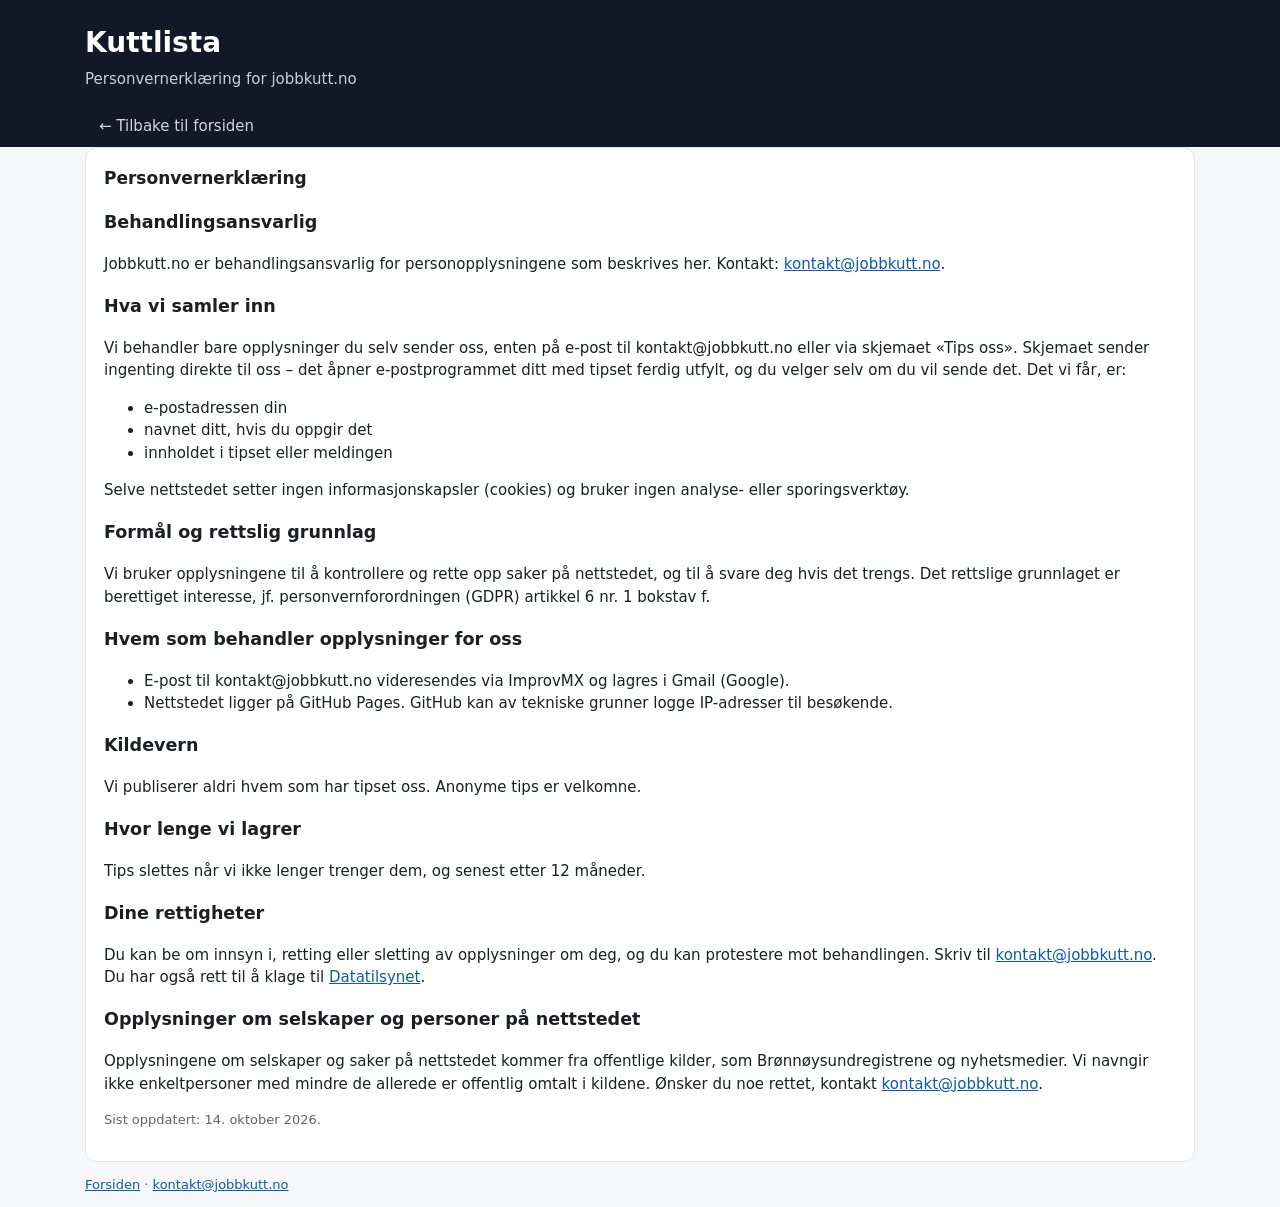
==== personvern.html @ ba42c5c5 "Legg til personvernerklæring Co-authored-by: jobbkutt-dev <jobbkutt-dev@users.noreply.github.com>" ====
<!doctype html><html lang="nb"><head><meta charset="utf-8"><meta name="viewport" content="width=device-width,initial-scale=1">
<title>Personvernerklæring – Kuttlista</title><link rel="stylesheet" href="style.css"></head><body>
<header><div class="wrap"><h1><a href="./" style="color:inherit;text-decoration:none">Kuttlista</a></h1><p>Personvernerklæring for jobbkutt.no</p>
<nav><a href="./">← Tilbake til forsiden</a></nav></div></header>
<main class="wrap"><div class="panel">
<h2>Personvernerklæring</h2>
<h3>Behandlingsansvarlig</h3>
<p>Jobbkutt.no er behandlingsansvarlig for personopplysningene som beskrives her. Kontakt: <a href="mailto:kontakt@jobbkutt.no">kontakt@jobbkutt.no</a>.</p>
<h3>Hva vi samler inn</h3>
<p>Vi behandler bare opplysninger du selv sender oss, enten på e-post til kontakt@jobbkutt.no eller via skjemaet «Tips oss». Skjemaet sender ingenting direkte til oss – det åpner e-postprogrammet ditt med tipset ferdig utfylt, og du velger selv om du vil sende det. Det vi får, er:</p>
<ul><li>e-postadressen din</li><li>navnet ditt, hvis du oppgir det</li><li>innholdet i tipset eller meldingen</li></ul>
<p>Selve nettstedet setter ingen informasjonskapsler (cookies) og bruker ingen analyse- eller sporingsverktøy.</p>
<h3>Formål og rettslig grunnlag</h3>
<p>Vi bruker opplysningene til å kontrollere og rette opp saker på nettstedet, og til å svare deg hvis det trengs. Det rettslige grunnlaget er berettiget interesse, jf. personvernforordningen (GDPR) artikkel 6 nr. 1 bokstav f.</p>
<h3>Hvem som behandler opplysninger for oss</h3>
<ul><li>E-post til kontakt@jobbkutt.no videresendes via ImprovMX og lagres i Gmail (Google).</li>
<li>Nettstedet ligger på GitHub Pages. GitHub kan av tekniske grunner logge IP-adresser til besøkende.</li></ul>
<h3>Kildevern</h3>
<p>Vi publiserer aldri hvem som har tipset oss. Anonyme tips er velkomne.</p>
<h3>Hvor lenge vi lagrer</h3>
<p>Tips slettes når vi ikke lenger trenger dem, og senest etter 12 måneder.</p>
<h3>Dine rettigheter</h3>
<p>Du kan be om innsyn i, retting eller sletting av opplysninger om deg, og du kan protestere mot behandlingen. Skriv til <a href="mailto:kontakt@jobbkutt.no">kontakt@jobbkutt.no</a>. Du har også rett til å klage til <a href="https://www.datatilsynet.no">Datatilsynet</a>.</p>
<h3>Opplysninger om selskaper og personer på nettstedet</h3>
<p>Opplysningene om selskaper og saker på nettstedet kommer fra offentlige kilder, som Brønnøysundregistrene og nyhetsmedier. Vi navngir ikke enkeltpersoner med mindre de allerede er offentlig omtalt i kildene. Ønsker du noe rettet, kontakt <a href="mailto:kontakt@jobbkutt.no">kontakt@jobbkutt.no</a>.</p>
<p class="note">Sist oppdatert: 14. oktober 2026.</p>
</div></main><footer class="wrap"><p class="note"><a href="./">Forsiden</a> · <a href="mailto:kontakt@jobbkutt.no">kontakt@jobbkutt.no</a></p></footer></body></html>
---- style.css ----
:root{--bg:#f6f7f9;--fg:#1b1f24;--mut:#5d6672;--acc:#c8102e;--card:#fff;--bd:#e3e6ea}
*{box-sizing:border-box}body{margin:0;font:15px/1.5 system-ui,-apple-system,"Segoe UI",Roboto,sans-serif;background:var(--bg);color:var(--fg)}
.wrap{max-width:1150px;margin:0 auto;padding:0 20px}header{background:#111827;color:#fff;padding:22px 0 0}header h1{margin:0;font-size:28px}header p{color:#c9ced6;margin:4px 0 14px}
nav{display:flex;gap:4px;flex-wrap:wrap}nav a{color:#d1d5db;text-decoration:none;padding:10px 14px;border-radius:8px 8px 0 0}nav a.on{background:var(--bg);color:var(--fg);font-weight:600}
.tag{font-size:11px;background:var(--acc);color:#fff;padding:2px 7px;border-radius:99px;vertical-align:middle;letter-spacing:.05em}
.tab{display:none;padding:24px 0}.tab.on{display:block}
.cards{display:grid;grid-template-columns:repeat(auto-fit,minmax(200px,1fr));gap:14px}.card,.panel{background:var(--card);border:1px solid var(--bd);border-radius:12px;padding:18px}
.card .n{font-size:32px;font-weight:700}.card .l{color:var(--mut);font-size:13px}.grid2{display:grid;grid-template-columns:1fr 1fr;gap:14px;margin-top:14px}@media(max-width:800px){.grid2{grid-template-columns:1fr}}
h2{font-size:17px;margin:0 0 10px}.latest{list-style:none;padding:0;margin:0}.latest li{padding:8px 0;border-bottom:1px solid var(--bd)}.latest small{color:var(--mut)}
.bar{display:flex;align-items:center;gap:8px;margin:6px 0;font-size:13px}.bar span:first-child{width:170px}.bar i{display:block;height:12px;background:var(--acc);border-radius:4px}
.filters{display:flex;gap:10px;margin-bottom:12px;flex-wrap:wrap}input,select,textarea{font:inherit;padding:8px 10px;border:1px solid var(--bd);border-radius:8px;background:#fff}#q,#bq{flex:1;min-width:220px}
table{width:100%;border-collapse:collapse;background:#fff;border:1px solid var(--bd);border-radius:12px;overflow:hidden}th,td{text-align:left;padding:10px 12px;border-bottom:1px solid var(--bd);vertical-align:top}th{background:#f0f2f5;font-size:13px;cursor:pointer;user-select:none}th[data-k]:after{content:" ⇅";color:#aab}
td.sum{color:var(--mut);font-size:13px}.st{font-size:12px;padding:2px 8px;border-radius:99px;font-weight:600}.st.varslet{background:#fff4d6;color:#8a5a00}.st.vedtatt{background:#fde2e4;color:#9b1c24}.st.gjennomført{background:#e5e7eb}.st.permittering{background:#dbeafe;color:#1e40af}.st.konkurs{background:#fde2e4;color:#9b1c24}.st.avvikling,.st.tvangsavvikling{background:#eee}
a{color:#0b5cad}.src a{display:inline-block;margin-right:6px;font-size:12px}.note{color:var(--mut);font-size:13px}
form label{display:block;margin-bottom:10px}form input,form textarea{display:block;width:100%;margin-top:4px}button{background:var(--acc);color:#fff;border:0;padding:10px 18px;border-radius:8px;font:inherit;cursor:pointer}
footer{color:var(--mut);font-size:12px;padding:20px}
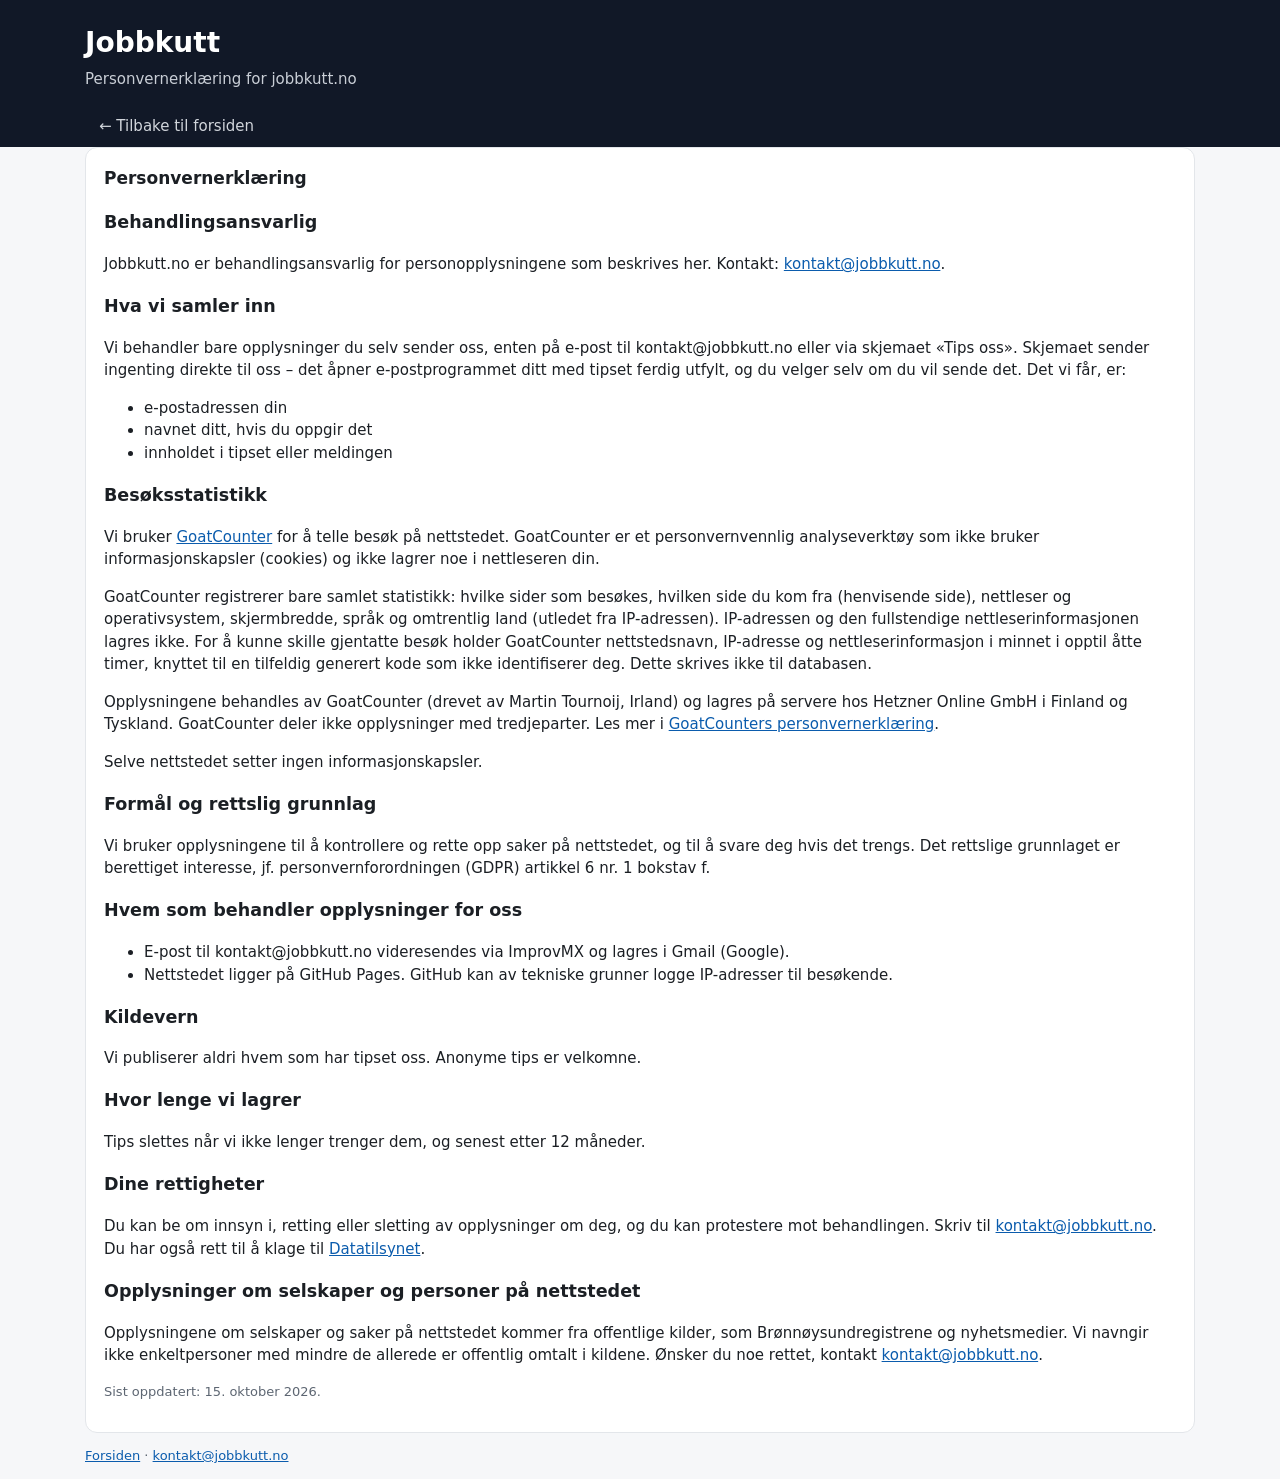
==== commit 63af7b84: "Jobbkutt-navn, GoatCounter i personvern, Aker BP-fotnote Co-authored-by: kevhjelm <kevhjelm@users.no" ====
--- a/personvern.html
+++ b/personvern.html
@@ -1,6 +1,6 @@
 <!doctype html><html lang="nb"><head><meta charset="utf-8"><meta name="viewport" content="width=device-width,initial-scale=1">
-<title>Personvernerklæring – Kuttlista</title><link rel="stylesheet" href="style.css"></head><body>
-<header><div class="wrap"><h1><a href="./" style="color:inherit;text-decoration:none">Kuttlista</a></h1><p>Personvernerklæring for jobbkutt.no</p>
+<title>Personvernerklæring – Jobbkutt</title><link rel="stylesheet" href="style.css?v=20261015i"></head><body>
+<header><div class="wrap"><h1><a href="./" style="color:inherit;text-decoration:none">Jobbkutt</a></h1><p>Personvernerklæring for jobbkutt.no</p>
 <nav><a href="./">← Tilbake til forsiden</a></nav></div></header>
 <main class="wrap"><div class="panel">
 <h2>Personvernerklæring</h2>
@@ -9,7 +9,11 @@
 <h3>Hva vi samler inn</h3>
 <p>Vi behandler bare opplysninger du selv sender oss, enten på e-post til kontakt@jobbkutt.no eller via skjemaet «Tips oss». Skjemaet sender ingenting direkte til oss – det åpner e-postprogrammet ditt med tipset ferdig utfylt, og du velger selv om du vil sende det. Det vi får, er:</p>
 <ul><li>e-postadressen din</li><li>navnet ditt, hvis du oppgir det</li><li>innholdet i tipset eller meldingen</li></ul>
-<p>Selve nettstedet setter ingen informasjonskapsler (cookies) og bruker ingen analyse- eller sporingsverktøy.</p>
+<h3>Besøksstatistikk</h3>
+<p>Vi bruker <a href="https://www.goatcounter.com">GoatCounter</a> for å telle besøk på nettstedet. GoatCounter er et personvernvennlig analyseverktøy som ikke bruker informasjonskapsler (cookies) og ikke lagrer noe i nettleseren din.</p>
+<p>GoatCounter registrerer bare samlet statistikk: hvilke sider som besøkes, hvilken side du kom fra (henvisende side), nettleser og operativsystem, skjermbredde, språk og omtrentlig land (utledet fra IP-adressen). IP-adressen og den fullstendige nettleserinformasjonen lagres ikke. For å kunne skille gjentatte besøk holder GoatCounter nettstedsnavn, IP-adresse og nettleserinformasjon i minnet i opptil åtte timer, knyttet til en tilfeldig generert kode som ikke identifiserer deg. Dette skrives ikke til databasen.</p>
+<p>Opplysningene behandles av GoatCounter (drevet av Martin Tournoij, Irland) og lagres på servere hos Hetzner Online GmbH i Finland og Tyskland. GoatCounter deler ikke opplysninger med tredjeparter. Les mer i <a href="https://www.goatcounter.com/help/privacy">GoatCounters personvernerklæring</a>.</p>
+<p>Selve nettstedet setter ingen informasjonskapsler.</p>
 <h3>Formål og rettslig grunnlag</h3>
 <p>Vi bruker opplysningene til å kontrollere og rette opp saker på nettstedet, og til å svare deg hvis det trengs. Det rettslige grunnlaget er berettiget interesse, jf. personvernforordningen (GDPR) artikkel 6 nr. 1 bokstav f.</p>
 <h3>Hvem som behandler opplysninger for oss</h3>
@@ -23,5 +27,5 @@
 <p>Du kan be om innsyn i, retting eller sletting av opplysninger om deg, og du kan protestere mot behandlingen. Skriv til <a href="mailto:kontakt@jobbkutt.no">kontakt@jobbkutt.no</a>. Du har også rett til å klage til <a href="https://www.datatilsynet.no">Datatilsynet</a>.</p>
 <h3>Opplysninger om selskaper og personer på nettstedet</h3>
 <p>Opplysningene om selskaper og saker på nettstedet kommer fra offentlige kilder, som Brønnøysundregistrene og nyhetsmedier. Vi navngir ikke enkeltpersoner med mindre de allerede er offentlig omtalt i kildene. Ønsker du noe rettet, kontakt <a href="mailto:kontakt@jobbkutt.no">kontakt@jobbkutt.no</a>.</p>
-<p class="note">Sist oppdatert: 14. oktober 2026.</p>
-</div></main><footer class="wrap"><p class="note"><a href="./">Forsiden</a> · <a href="mailto:kontakt@jobbkutt.no">kontakt@jobbkutt.no</a></p></footer></body></html>
+<p class="note">Sist oppdatert: 15. oktober 2026.</p>
+</div></main><footer class="wrap"><p class="note"><a href="./">Forsiden</a> · <a href="mailto:kontakt@jobbkutt.no">kontakt@jobbkutt.no</a></p></footer><script data-goatcounter="https://jobbkutt.goatcounter.com/count" async src="//gc.zgo.at/count.js"></script></body></html>
--- a/style.css
+++ b/style.css
@@ -11,6 +11,15 @@
 .filters{display:flex;gap:10px;margin-bottom:12px;flex-wrap:wrap}input,select,textarea{font:inherit;padding:8px 10px;border:1px solid var(--bd);border-radius:8px;background:#fff}#q,#bq{flex:1;min-width:220px}
 table{width:100%;border-collapse:collapse;background:#fff;border:1px solid var(--bd);border-radius:12px;overflow:hidden}th,td{text-align:left;padding:10px 12px;border-bottom:1px solid var(--bd);vertical-align:top}th{background:#f0f2f5;font-size:13px;cursor:pointer;user-select:none}th[data-k]:after{content:" ⇅";color:#aab}
 td.sum{color:var(--mut);font-size:13px}.st{font-size:12px;padding:2px 8px;border-radius:99px;font-weight:600}.st.varslet{background:#fff4d6;color:#8a5a00}.st.vedtatt{background:#fde2e4;color:#9b1c24}.st.gjennomført{background:#e5e7eb}.st.permittering{background:#dbeafe;color:#1e40af}.st.konkurs{background:#fde2e4;color:#9b1c24}.st.avvikling,.st.tvangsavvikling{background:#eee}
-a{color:#0b5cad}.src a{display:inline-block;margin-right:6px;font-size:12px}.note{color:var(--mut);font-size:13px}
+a{color:#0b5cad}.src a{display:inline-block;margin-right:6px;font-size:12px}.ant{white-space:nowrap}.kom{max-width:260px;min-width:160px;white-space:normal;font-size:12px;color:var(--mut)}.note{color:var(--mut);font-size:13px}
 form label{display:block;margin-bottom:10px}form input,form textarea{display:block;width:100%;margin-top:4px}button{background:var(--acc);color:#fff;border:0;padding:10px 18px;border-radius:8px;font:inherit;cursor:pointer}
 footer{color:var(--mut);font-size:12px;padding:20px}
+.kind{font-size:11px;text-transform:uppercase;letter-spacing:.03em;padding:1px 6px;border-radius:4px;font-weight:700;background:#e5e7eb;color:#374151}.kind.nb{background:#dbeafe;color:#1e40af}.kind.konkurs{background:#fde2e4;color:#9b1c24}
+.tab{scroll-margin-top:100vh}
+@media(max-width:700px){html,body{overflow-x:hidden}.wrap{padding:0 14px}header{padding-top:16px}header h1{font-size:24px}header p{font-size:14px}
+nav{flex-wrap:nowrap;overflow-x:auto;-webkit-overflow-scrolling:touch;scrollbar-width:none;margin:0 -14px;padding:0 14px}nav::-webkit-scrollbar{display:none}nav a{white-space:nowrap;padding:10px 12px;flex:0 0 auto}
+.cards{grid-template-columns:repeat(2,1fr);gap:10px}.card{padding:14px}.card .n{font-size:24px}.bar span:first-child{width:110px;flex:0 0 110px}
+#q,#bq{min-width:0;flex:1 1 100%}.filters select{flex:1 1 calc(50% - 5px);min-width:0}
+table{display:block;overflow-x:auto;-webkit-overflow-scrolling:touch;font-size:14px}th,td{padding:8px}td{min-width:90px}td:nth-child(2){min-width:220px}td.kom{min-width:160px;max-width:260px}}
+
+
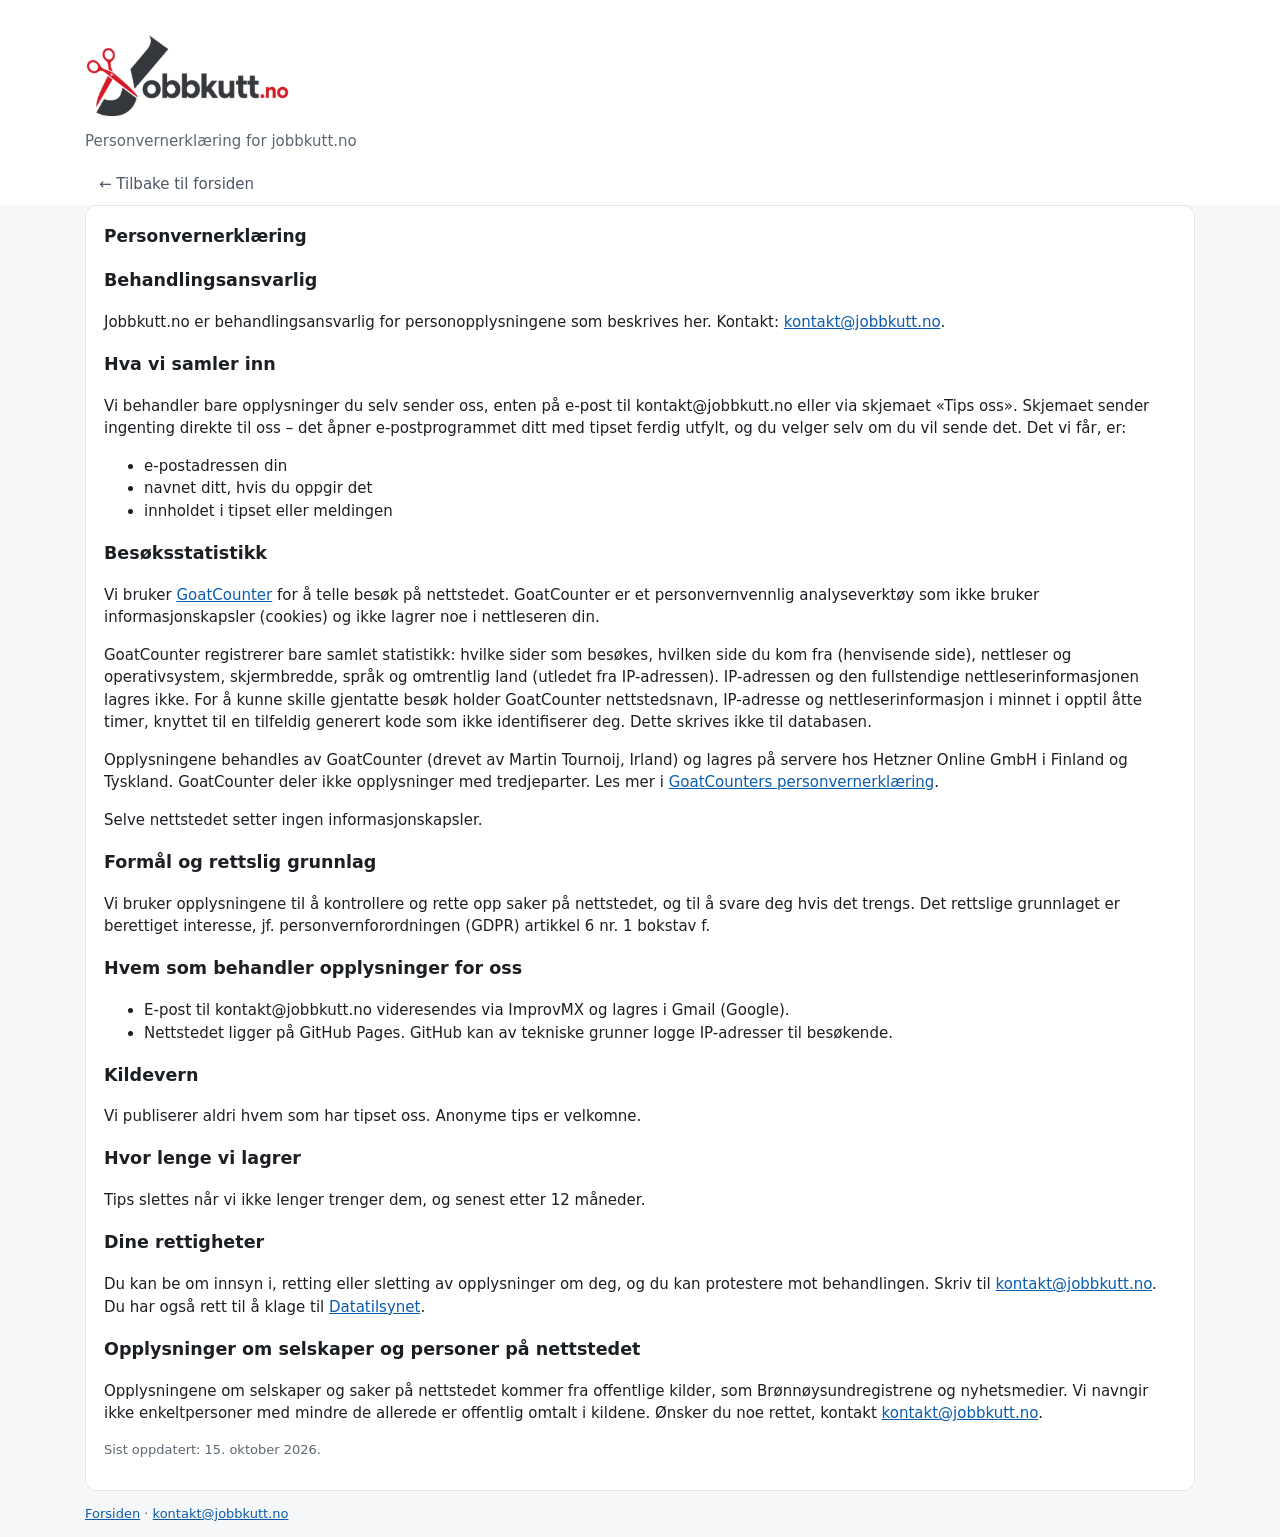
==== commit af80fe98: "Ny logo" ====
--- a/personvern.html
+++ b/personvern.html
@@ -1,6 +1,12 @@
 <!doctype html><html lang="nb"><head><meta charset="utf-8"><meta name="viewport" content="width=device-width,initial-scale=1">
-<title>Personvernerklæring – Jobbkutt</title><link rel="stylesheet" href="style.css?v=20261015i"></head><body>
-<header><div class="wrap"><h1><a href="./" style="color:inherit;text-decoration:none">Jobbkutt</a></h1><p>Personvernerklæring for jobbkutt.no</p>
+<title>Personvernerklæring – Jobbkutt</title>
+<meta name="description" content="Personvernerklæring for jobbkutt.no.">
+<link rel="icon" href="favicon.svg" type="image/svg+xml">
+<link rel="icon" href="favicon.ico" sizes="any">
+<link rel="icon" href="favicon-32.png" type="image/png" sizes="32x32">
+<link rel="apple-touch-icon" href="apple-touch-icon.png">
+<link rel="stylesheet" href="style.css?v=20261122logo2"></head><body>
+<header><div class="wrap"><h1><a href="/" class="brand"><img src="logo.png" srcset="logo@2x.png 2x" alt="Jobbkutt.no"></a></h1><p>Personvernerklæring for jobbkutt.no</p>
 <nav><a href="./">← Tilbake til forsiden</a></nav></div></header>
 <main class="wrap"><div class="panel">
 <h2>Personvernerklæring</h2>
--- a/style.css
+++ b/style.css
@@ -1,7 +1,7 @@
 :root{--bg:#f6f7f9;--fg:#1b1f24;--mut:#5d6672;--acc:#c8102e;--card:#fff;--bd:#e3e6ea}
 *{box-sizing:border-box}body{margin:0;font:15px/1.5 system-ui,-apple-system,"Segoe UI",Roboto,sans-serif;background:var(--bg);color:var(--fg)}
-.wrap{max-width:1150px;margin:0 auto;padding:0 20px}header{background:#111827;color:#fff;padding:22px 0 0}header h1{margin:0;font-size:28px}header p{color:#c9ced6;margin:4px 0 14px}
-nav{display:flex;gap:4px;flex-wrap:wrap}nav a{color:#d1d5db;text-decoration:none;padding:10px 14px;border-radius:8px 8px 0 0}nav a.on{background:var(--bg);color:var(--fg);font-weight:600}
+.wrap{max-width:1150px;margin:0 auto;padding:0 20px}header{background:#fff;color:var(--fg);padding:32px 0 0;overflow:visible}header h1{margin:0 0 10px}header h1 a.brand{display:block;width:fit-content}header h1 a.brand img{height:88px;width:auto;display:block}header p{color:var(--mut);margin:6px 0 10px}
+nav{display:flex;gap:4px;flex-wrap:wrap}nav a{color:#4b5563;text-decoration:none;padding:10px 14px;border-radius:8px 8px 0 0}nav a:hover{color:var(--fg)}nav a.on{background:var(--bg);color:var(--fg);font-weight:600}
 .tag{font-size:11px;background:var(--acc);color:#fff;padding:2px 7px;border-radius:99px;vertical-align:middle;letter-spacing:.05em}
 .tab{display:none;padding:24px 0}.tab.on{display:block}
 .cards{display:grid;grid-template-columns:repeat(auto-fit,minmax(200px,1fr));gap:14px}.card,.panel{background:var(--card);border:1px solid var(--bd);border-radius:12px;padding:18px}
@@ -16,10 +16,14 @@
 footer{color:var(--mut);font-size:12px;padding:20px}
 .kind{font-size:11px;text-transform:uppercase;letter-spacing:.03em;padding:1px 6px;border-radius:4px;font-weight:700;background:#e5e7eb;color:#374151}.kind.nb{background:#dbeafe;color:#1e40af}.kind.konkurs{background:#fde2e4;color:#9b1c24}
 .tab{scroll-margin-top:100vh}
-@media(max-width:700px){html,body{overflow-x:hidden}.wrap{padding:0 14px}header{padding-top:16px}header h1{font-size:24px}header p{font-size:14px}
+@media(max-width:700px){html,body{overflow-x:hidden}.wrap{padding:0 14px}header{padding-top:20px}header h1 a.brand img{height:56px}header p{font-size:14px}
 nav{flex-wrap:nowrap;overflow-x:auto;-webkit-overflow-scrolling:touch;scrollbar-width:none;margin:0 -14px;padding:0 14px}nav::-webkit-scrollbar{display:none}nav a{white-space:nowrap;padding:10px 12px;flex:0 0 auto}
 .cards{grid-template-columns:repeat(2,1fr);gap:10px}.card{padding:14px}.card .n{font-size:24px}.bar span:first-child{width:110px;flex:0 0 110px}
 #q,#bq{min-width:0;flex:1 1 100%}.filters select{flex:1 1 calc(50% - 5px);min-width:0}
 table{display:block;overflow-x:auto;-webkit-overflow-scrolling:touch;font-size:14px}th,td{padding:8px}td{min-width:90px}td:nth-child(2){min-width:220px}td.kom{min-width:160px;max-width:260px}}
 
 
+
+.kat{cursor:help;border-bottom:1px dotted currentColor}
+.bar[title]{cursor:help}
+header p.fresh{font-size:13px;color:#7a8490;margin:-2px 0 16px}header p.fresh:empty{display:none}#om h3{font-size:15px;margin:16px 0 6px}
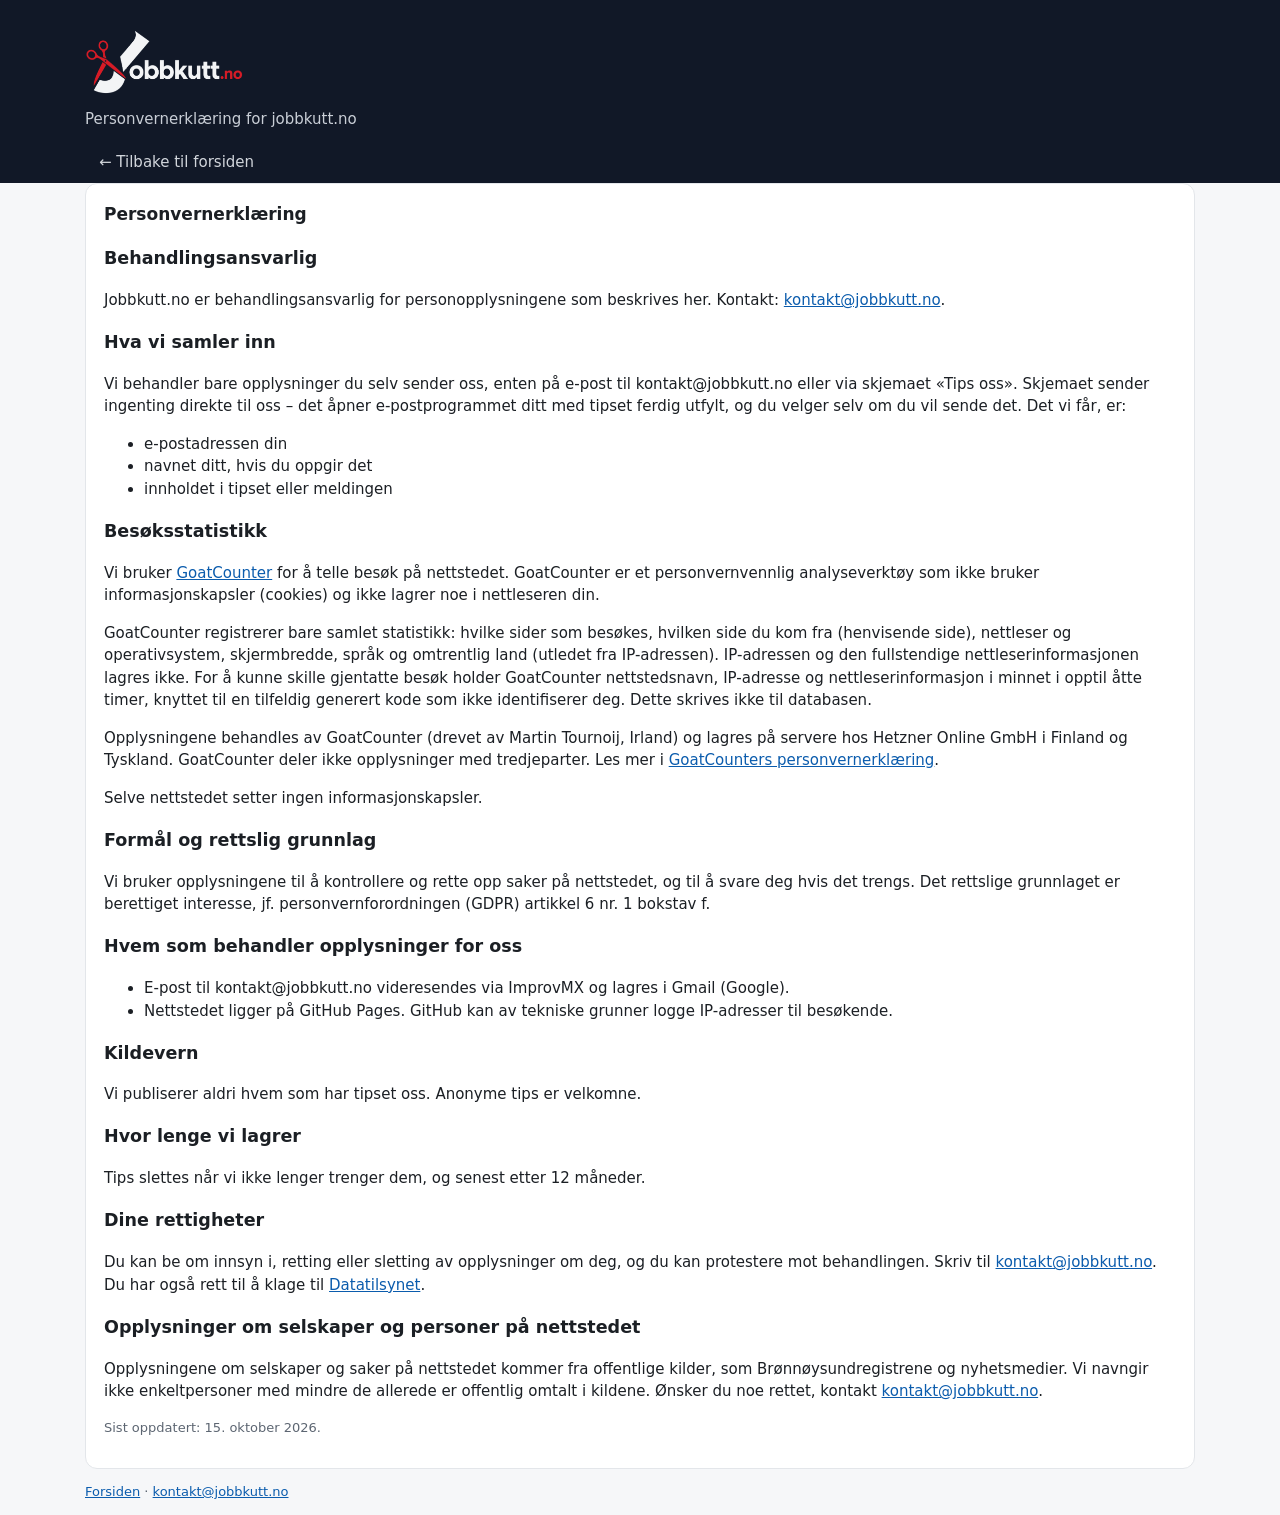
==== commit d68a10d1: "Mørk topp med logo" ====
--- a/personvern.html
+++ b/personvern.html
@@ -5,8 +5,8 @@
 <link rel="icon" href="favicon.ico" sizes="any">
 <link rel="icon" href="favicon-32.png" type="image/png" sizes="32x32">
 <link rel="apple-touch-icon" href="apple-touch-icon.png">
-<link rel="stylesheet" href="style.css?v=20261122logo2"></head><body>
-<header><div class="wrap"><h1><a href="/" class="brand"><img src="logo.png" srcset="logo@2x.png 2x" alt="Jobbkutt.no"></a></h1><p>Personvernerklæring for jobbkutt.no</p>
+<link rel="stylesheet" href="style.css?v=20261122logo4"></head><body>
+<header><div class="wrap"><h1><a href="/" class="brand"><img src="logo-dark.png" srcset="logo-dark@2x.png 2x" alt="Jobbkutt.no"></a></h1><p>Personvernerklæring for jobbkutt.no</p>
 <nav><a href="./">← Tilbake til forsiden</a></nav></div></header>
 <main class="wrap"><div class="panel">
 <h2>Personvernerklæring</h2>
--- a/style.css
+++ b/style.css
@@ -1,7 +1,7 @@
 :root{--bg:#f6f7f9;--fg:#1b1f24;--mut:#5d6672;--acc:#c8102e;--card:#fff;--bd:#e3e6ea}
 *{box-sizing:border-box}body{margin:0;font:15px/1.5 system-ui,-apple-system,"Segoe UI",Roboto,sans-serif;background:var(--bg);color:var(--fg)}
-.wrap{max-width:1150px;margin:0 auto;padding:0 20px}header{background:#fff;color:var(--fg);padding:32px 0 0;overflow:visible}header h1{margin:0 0 10px}header h1 a.brand{display:block;width:fit-content}header h1 a.brand img{height:88px;width:auto;display:block}header p{color:var(--mut);margin:6px 0 10px}
-nav{display:flex;gap:4px;flex-wrap:wrap}nav a{color:#4b5563;text-decoration:none;padding:10px 14px;border-radius:8px 8px 0 0}nav a:hover{color:var(--fg)}nav a.on{background:var(--bg);color:var(--fg);font-weight:600}
+.wrap{max-width:1150px;margin:0 auto;padding:0 20px}header{background:#111827;color:#fff;padding:28px 0 0;overflow:visible}header h1{margin:0 0 12px}header h1 a.brand{display:block;width:fit-content;line-height:0}header h1 a.brand img{height:68px;width:auto;display:block}header p{color:#c9ced6;margin:8px 0 10px}
+nav{display:flex;gap:4px;flex-wrap:wrap}nav a{color:#d1d5db;text-decoration:none;padding:10px 14px;border-radius:8px 8px 0 0}nav a:hover{color:#fff}nav a.on{background:var(--bg);color:var(--fg);font-weight:600}
 .tag{font-size:11px;background:var(--acc);color:#fff;padding:2px 7px;border-radius:99px;vertical-align:middle;letter-spacing:.05em}
 .tab{display:none;padding:24px 0}.tab.on{display:block}
 .cards{display:grid;grid-template-columns:repeat(auto-fit,minmax(200px,1fr));gap:14px}.card,.panel{background:var(--card);border:1px solid var(--bd);border-radius:12px;padding:18px}
@@ -16,7 +16,7 @@
 footer{color:var(--mut);font-size:12px;padding:20px}
 .kind{font-size:11px;text-transform:uppercase;letter-spacing:.03em;padding:1px 6px;border-radius:4px;font-weight:700;background:#e5e7eb;color:#374151}.kind.nb{background:#dbeafe;color:#1e40af}.kind.konkurs{background:#fde2e4;color:#9b1c24}
 .tab{scroll-margin-top:100vh}
-@media(max-width:700px){html,body{overflow-x:hidden}.wrap{padding:0 14px}header{padding-top:20px}header h1 a.brand img{height:56px}header p{font-size:14px}
+@media(max-width:700px){html,body{overflow-x:hidden}.wrap{padding:0 14px}header{padding-top:20px}header h1 a.brand img{height:50px}header p{font-size:14px}
 nav{flex-wrap:nowrap;overflow-x:auto;-webkit-overflow-scrolling:touch;scrollbar-width:none;margin:0 -14px;padding:0 14px}nav::-webkit-scrollbar{display:none}nav a{white-space:nowrap;padding:10px 12px;flex:0 0 auto}
 .cards{grid-template-columns:repeat(2,1fr);gap:10px}.card{padding:14px}.card .n{font-size:24px}.bar span:first-child{width:110px;flex:0 0 110px}
 #q,#bq{min-width:0;flex:1 1 100%}.filters select{flex:1 1 calc(50% - 5px);min-width:0}
@@ -26,4 +26,4 @@
 
 .kat{cursor:help;border-bottom:1px dotted currentColor}
 .bar[title]{cursor:help}
-header p.fresh{font-size:13px;color:#7a8490;margin:-2px 0 16px}header p.fresh:empty{display:none}#om h3{font-size:15px;margin:16px 0 6px}
+header p.fresh{font-size:13px;color:#9ca3af;margin:-2px 0 16px}header p.fresh:empty{display:none}#om h3{font-size:15px;margin:16px 0 6px}
